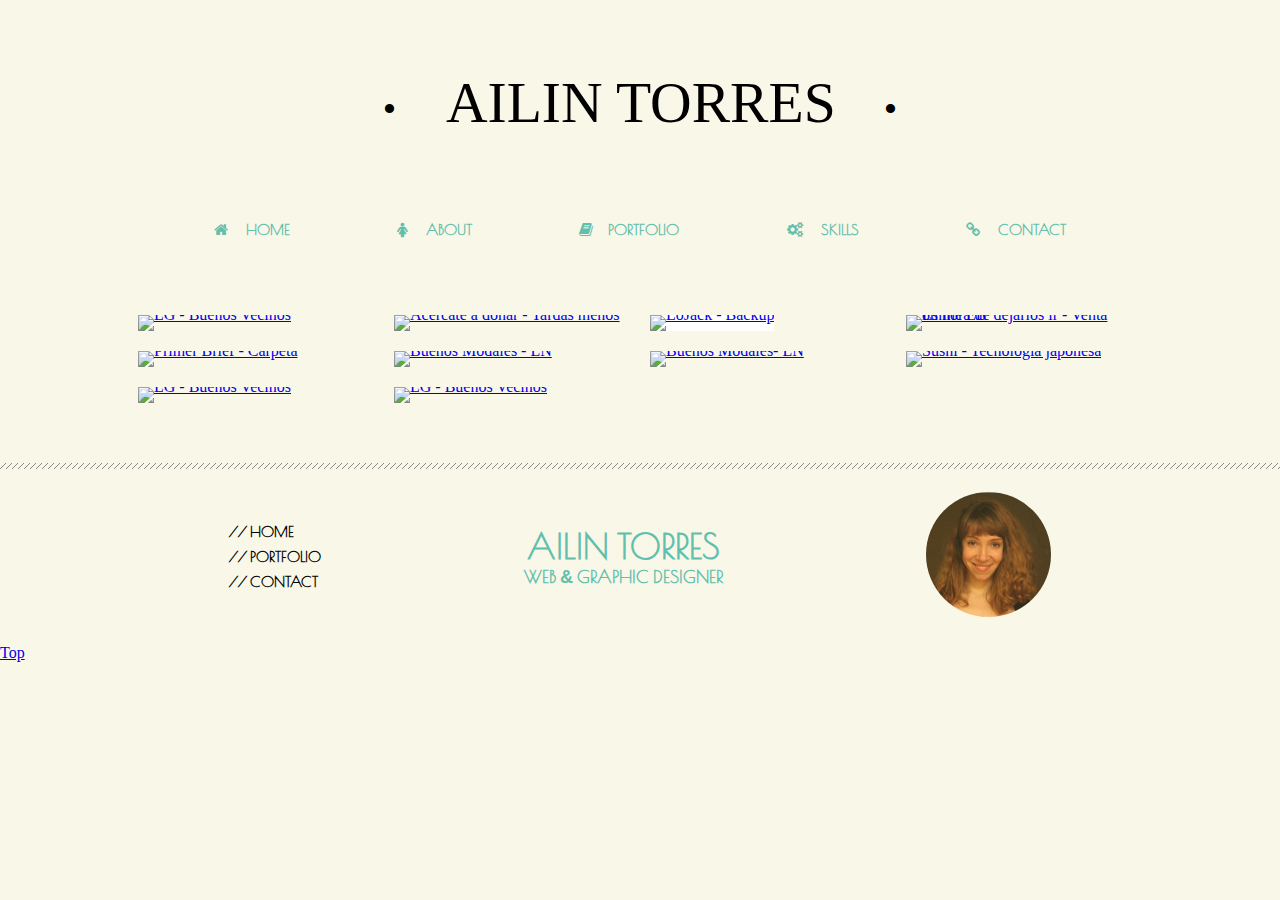
==== dap.html @ cf3fdf06 "modificaciones 1:30 am" ====
<!DOCTYPE html>
<html>
	<head>
		<meta charset="utf-8">
		<script type="text/javascript" src="https://code.jquery.com/jquery-3.3.1.min.js" integrity="sha256-FgpCb/KJQlLNfOu91ta32o/NMZxltwRo8QtmkMRdAu8=" crossorigin="anonymous"></script>
		<link rel="stylesheet" href="font-awesome/css/font-awesome.min.css">
		<link rel="shortcut icon" href="a.ico">
		<link href="https://fonts.googleapis.com/css?family=Poiret+One|Old+Standard+TT" rel="stylesheet">
		<link rel="stylesheet" type="text/css" href="style-arrow.css">
		<link rel="stylesheet" type="text/css" href="style.css">
		<title> Ailin Torres </title>
	</head>
	<body>
		<h1 class="nombre"> <p id="puntito" >•</p> AILIN TORRES<p id="puntito"> </p><p id="puntitoB">•</p> </h1>
		<nav>
			<ul>
				<li><a href="index.html"><i class="fa fa-home" aria-hidden="true"></i> HOME </a></li>
				<li><a href="index.html#about"><i class="fa fa-female" aria-hidden="true"></i> ABOUT </a></li>
				<li><a href="index.html#portfolio"><i class="fa fa-book" aria-hidden="true"></i>PORTFOLIO</a></li>
				<li><a href="index.html#skills"><i class="fa fa-gears aria-hidden="true"></i> SKILLS</a></li>
				<li><a href="contact.html"><i class="fa fa-link" aria-hidden="true"></i> CONTACT</a></li>
			</ul>
		</nav>
		<!--<div id="container-trabajos">
						<img src="">
		</div>-->
		<section id="photos">
			<a href="#" onclick="showHide(event,'uno')"><img src="im/ads/LG-Vecinos1.png" alt="LG - Buenos Vecinos"></a>
			<div class="popup" id="uno">
				<div><button>x</button><img src="im/ads/LG-Vecinos1.png"></div>
			</div>
			<a href="#" onclick="showHide(event,'dos')"><img src="im/ads/PB-Carpeta.png" alt="Primer Brief - Carpeta"></a>
			<div class="popup" id="dos">
				<div><button>x</button><img src="im/ads/PB-Carpeta.png"></div>
			</div>
			<a href="#" onclick="showHide(event,'tres')"><img src="im/ads/LG-Vecinos2.png" alt="LG - Buenos Vecinos"> </a>
			<div class="popup" id="tres">
				<a href="#"><button>x</button><img src="im/ads/LG-Vecinos2.png"></a>
			</div>
			<a href="#" onclick="showHide(event,'cuatro')"><img src="im/ads/CR-Tardasmenos.png" alt=" Acercate a donar - Tardas menos"></a>
			<div class="popup" id="cuatro">
				<a href="#"><button>x</button><img src="im/ads/CR-Tardasmenos.png"></a>
			</div>
			<a href="#" onclick="showHide(event,'cinco')"><img src="im/ads/BuenosModales-Delantera.png" alt="Buenos Modales - LN"></a>
			<div class="popup" id="cinco">
				<div><button>x</button><img src="im/ads/BuenosModales-Delantera.png""></div>
			</div>
			<a href="#" onclick="showHide(event,'seis')"><img src="im/ads/LG-Vecinos3.png" alt="LG - Buenos Vecinos"></a>
			<div class="popup" id="seis">
				<a href="#"><button>x</button><img src="im/ads/LG-Vecinos3.png"></a>
			</div>

			<a href="#" onclick="showHide(event,'siete')"><img src="im/ads/LoJack-BackUp.png" alt="LoJack - Backup" style="background-color: white;"></a>
			<div class="popup" id="siete" style="width: 65%;left: 10%; right: 10%; top:15%;">
				<a href="#"><button>x</button><img src="im/ads/LoJack-BackUp.png"></a>
			</div>

			<a href="#" onclick="showHide(event,'ocho')"><img src="im/ads/BuenosModales-retaguardia.png" alt="Buenos Modales- LN"></a>
			<div class="popup" id="ocho">
				<a href="#"><button>x</button><img src="im/ads/BuenosModales-retaguardia.png"></a>
			</div>


			<a href="#" onclick="showHide(event,'nueve')"><img src="im/ads/EB-Eshora.png" alt="Es hora de dejarlos ir - Venta online EB"></a>
			<div class="popup" id="nueve">
				<a href="#"><button>x</button><img src="im/ads/Eb-Eshora.png"></a>
			</div>
			<a href="#" onclick="showHide(event,'diez')"><img src="im/ads/Sushi-TecnologiaJaponesa.png" alt="Sushi - Tecnologia japonesa"></a>
			<div class="popup" id="diez">
				<a href="#"><button>x</button><img src="im/ads/Sushi-TecnologiaJaponesa.png"></a>
			</div>
		


<!-- 
LG-Vecinos1.jpg
PB-Carpeta.jpg
BuenosModales-Delantera.jpg
LG-Vecinos2.jpg
CruzRoja-Tardasmenos.jpg
BuenosModales-retaguardia.jpg 
LG-Vecinos3.jpg
LoJack-BackUp.jpg
Ebay-Eshora.jpg
SushiPop-Tecnologia.jpg -->


		</section>
		<script type="text/javascript">
			var getElement = function(id) {
				return document.getElementById(id);
			}
			var showHide = function(event, id) {
				getElement(id).style.display ='block';
				event.stopPropagation();
			
				//http://jsfiddle.net/S5ftb/
				$( document ).on( 'keydown', function ( e ) {
					if ( e.keyCode === 27 ) {
					getElement(id).style.display ='none';
					}
				});
				$( document ).on( 'click', function ( e ) {
					getElement(id).style.display ='none';
				if ( $( e.target ).closest(getElement(id)).length !=0.5) {
				}
			});
			}
		</script>
		<hr>
		<footer>
			<ul>
				<li><a href="index.html">// HOME </a></li>
				<li><a href="#portfolio">// PORTFOLIO</a></li>
				<li><a href="contact.html">// CONTACT</a></li>
			</ul>
			<div id="footer-sign">
				<h3>AILIN TORRES</h3>
				<h2>WEB <p id="y">&</p> GRAPHIC DESIGNER</h2>
			</div>
			<div id="foto">
				<img src="cv3.png">
			</div>
		</footer>
	<a href="#0" class="cd-top js-cd-top">Top</a>
	<script src="js/main.js"></script> 
	</body>
</html>
---- style.css ----
*{
    margin:0 auto;
}
html{
       background-color: #F9f7e8;
}
.nombre{
    font-size: 4.5vw;
    font-family: 'old Standard tt';
    text-align: center;
    margin:70px;
    font-weight: normal
}
#puntito{
    letter-spacing: 3vw;
}
#puntitoB, #puntito{
    display: inline;
    font-size: 3vw;
}
nav a:before, nav a:after{
    position: absolute; /*copiado*/
    color:silver;
    opacity: 0;
    font-size: 20px;
    top: 7px;
    transition: 0.4s;
}
nav a:before{ /*copiado*/
    content: '[';
    left: -5px;
    transform: translateX(10px);
    font-size: 25px;
}
nav a:after{ /*copiado*/
    content: ']';
    right: -5px;
    transform: translateX(-10px);
    font-size: 25px;
}
nav a:hover:before, nav a:hover:after{ /*copiado*/
    opacity: 1;
    transform: translateX(0px);
}
nav ul{
	width:75%;
	height:50px;
	margin-top:25px;
	padding:0px;
	display:flex;
    justify-content: center;
	align-items: center;
    list-style-type:none;
}
li a/*, #skills-bars*/, .column li{ 	
	padding: 10px 10px;/*copiado*/
    position: relative;/*copiado*/
	text-decoration: none;
    list-style-type:none;
	font-family: 'Poiret One', cursive;
    font-size: 15px;
    font-weight: bold;
	color: #61bfad;
}
i{
    letter-spacing: 15px;
}
@media (max-width: 700px) {
li i::before{
    display:none;
  }
}
@media (max-width: 500px) {
.nombre{
    margin-bottom: 2.5vw;
    }
nav ul{
     margin-top: 2.5vw;
     margin-bottom: 2.5vw;
    }
nav li a{
    font-size: 2.5vw;
    }
}

#portfolio{
    width: 80%;
    display: flex;
    flex-wrap:wrap;
    margin-top: 50px;
    justify-content: center;
}
#portfolio a{
    width:28%; /*el link ocupa el 30% del container "portfolio"*/
    margin:5px; /*dejar*/
}
article{
    width: 100%;/*la imagen ocupa el 100% del link, que a su vez es el 30% del contenedor*/
    height: 100%;
    position: relative;
    background:silver; /*http://jsfiddle.net/4Dfpm/*/
    justify-content: flex-start; 
}
img{
    width: 100%; /*la imagen ocupa el 100% de width y height del article*/
    height: 100%;
}
article:hover{
    transform:scale(1.01); /*se tiene que escalar todo el cuadrado y no solo la imagen*/
    transition:1s; 
}
article:hover img{
    opacity:0.2;
    transition:1s; 
}
.overlay {
    position: absolute;
    top:0; bottom: 0; left:0; right:0;
    height: 100%;
    width: 100%;
    opacity: 0;
    transition: .13s ease;
}
 article:hover .overlay{
    opacity: 1;
}
.texto-hover {
    color: white;
    font:  4vw 'Old Standard TT',bold, sans-serif;
    position: absolute;
    line-height: 4vw;
    top: 80%;
    left: 50%;
    transform: translate(-50%, -50%);
    text-align: center;
    opacity: 0;
   transition: 0.5s ease-in-out;
}
 article:hover .texto-hover {
    opacity: 1;
}
#more{
    width: 80%;
    display: flex;
    margin-top: 5px;
    justify-content: center;
}
#more a{
    width: 85.6% /*revisar*/
}
.more{
    top: 60%;
    left: 50%;
}
#article-more{
    background:darkgrey;
}
hr{
    margin-top: 50px;
    height: 6px;
    background: url(img/hr.png) repeat-x 0 0;
    border: 0; 
}
.about-skills, #footer-sign{
    font-family: 'Poiret One', cursive;
    font-size: 30px;
    font-weight: bold;
    color: #61bfad;
    text-align: center;
}
.about-skills, #about-skills-text{
    width: 67.2%; /*28%x3=84% ocupan las tres imagenes. 
    eso es a 100 lo que 67.2 a 80% que es el total de mi width*/
    margin-top:25px;
    font-size: 40px;
    text-align: left;
}
#about-skills-text{
    font-size: 1.75vw;
    font-family:  'Tajawal';
    color: #61bfad;/*color: #ff8b8b;*/
    line-height: 2.4vw;
}
@media (max-width: 750px) {
    #about-skills-text{
    font-size: 12px;
    line-height: 12px;
    }
}
.pink{
    color: #ff8b8b;
}

.column {
    float: left;
    width: 25%;
    padding: 8px;
}
.column ul{
    padding:0;
}
.right{
    width: 25%;
    min-width: 110px;
}
.column li{
    color: #ff8b8b;
    font-size: 15px;
    letter-spacing: 1px;
    padding:0;
    padding-top: 10px;
    min-width: 120px;
}

.row:after {
    content: "";
    display: table;
    clear: both;/*  borrar el float despues de las columnas */
}
.row{
    width: 67.2%;
    margin-top: 25px;
    min-width: 230px;
}
span{
    height: 11px;
    width: 11px;
    border: 2px solid #ff8b8b;
    display: inline-block;
    border-radius: 50%;
    margin: 0px 0px 0px 9px;
    text-align: center;
    background-color:#ff8b8b ;
    color: white;
    border-radius: 50%;
}

#span-empty{
    background-color: #F9f7e8;
}

footer{
    width: 80%;
    display: flex;
    justify-content: center;
    align-items: center;
    margin-top: 20px;
    margin-bottom: 20px;
}
footer ul{
    /*background-color: /*#b22a47;#bea1a5; #e54b4b; eeb200 */
    list-style-type:none;
    padding: 0;
    padding-top: 30px;
    padding-bottom: 30px;
    display:flex;
    flex-direction: column;
    justify-content: space-around;
}
footer li{
    margin: 0;
}
footer li a{
    color: black;
    padding: 0;
    margin:0;
    line-height: 25px;
}
footer li a:hover{
    color: #ff8b8b;
}
h2{
    font-size: 18px;
}
@media (max-width: 650px) {
h3{
    font-size: 28px;
    }
h2{
    font-size: 13px;
    }
}
@media (max-width: 500px) {
footer ul li{
    display: none;
    }
}

#y{
    font-family: arial;
    display: inline;
}
#foto img{
    width: 125px;
    border-radius: 50%;
}


#photos {
  /* Prevent vertical gaps */
  /*https://css-tricks.com/seamless-responsive-photo-grid/*/
  line-height: 0;
  -webkit-column-count: 4;
  -webkit-column-gap:   0px;
  -moz-column-count:    4;
  -moz-column-gap:      0px;
  column-count:         4;
  column-gap:           0px; 
  width: 80%; 
  margin-top: 50px;
}

#photos img {
  /* Just in case there are inline attributes */
  width: 100% !important;
  height: auto !important;
  margin:10px;
}

@media (max-width: 1200px) {
  #photos {
  -moz-column-count:    4;
  -webkit-column-count: 4;
  column-count:         4;
  }
}
@media (max-width: 1000px) {
  #photos {
  -moz-column-count:    3;
  -webkit-column-count: 3;
  column-count:         3;
  }
}
@media (max-width: 800px) {
  #photos {
  -moz-column-count:    2;
  -webkit-column-count: 2;
  column-count:         2;
  }
}
@media (max-width: 400px) {
  #photos {
  -moz-column-count:    1;
  -webkit-column-count: 1;
  column-count:         1;
  }
}


/**/
.popup {
    display: none;
    position: absolute;
    padding: 10px 35px 20px 20px;
    width: 40%;
    left: 25%;
    right: 25%;
    top: 20%;
    background: #FFF;
    z-index: 20;
    text-align: right;
}

.popup img{
    padding-top:10px;
}
.popup::before  {
    position: absolute;
    content: "";
    top: 0;
    left: 0;
    bottom: 0;
    right: 0;
    background: #FFF;
    z-index: -1;
}

.popup::after {
    position: fixed;
    content: "";
    top: 0;
    left: 0;
    bottom: 0;
    right: 0;
    background: rgba(0,0,0,0.6);
    z-index: -2;
}
button{
    background: #61bfad;
    background-image: linear-gradient(#bababa, #ababab);
    border-radius: 28px;
    border:none;
    font-family: Arial;
    color: #ffffff;
    font-size: 15px;
    padding: 5px 10px 5px 10px;
    text-decoration: none;
}
button:hover {
    background: #bababa;
    background-image: linear-gradient( #61bfad, #6dd1bd);
    text-decoration: none;
}

.sec{
    display: none; /*ocultar número*/
}
.sec:target{
    display: block;
}

#data{
    margin-top: 100px;
    margin-bottom: 150px;
}
#data, #data a{
    text-align: center;
    font-family:'Poiret One';
    font-size: 25px;
    color:#ff8b8b;
    font-weight: bold;
    letter-spacing: 1.5px;
    line-height: 50px;
    text-decoration: none;
    display: block;
}
#data a:hover{
    color: #EECD65;
}
@media (max-width: 520px) {
    #data, #data a{
        font-size: 19px;
        line-height: 50px;
    }
    #data{
        margin:60px;
    }
}
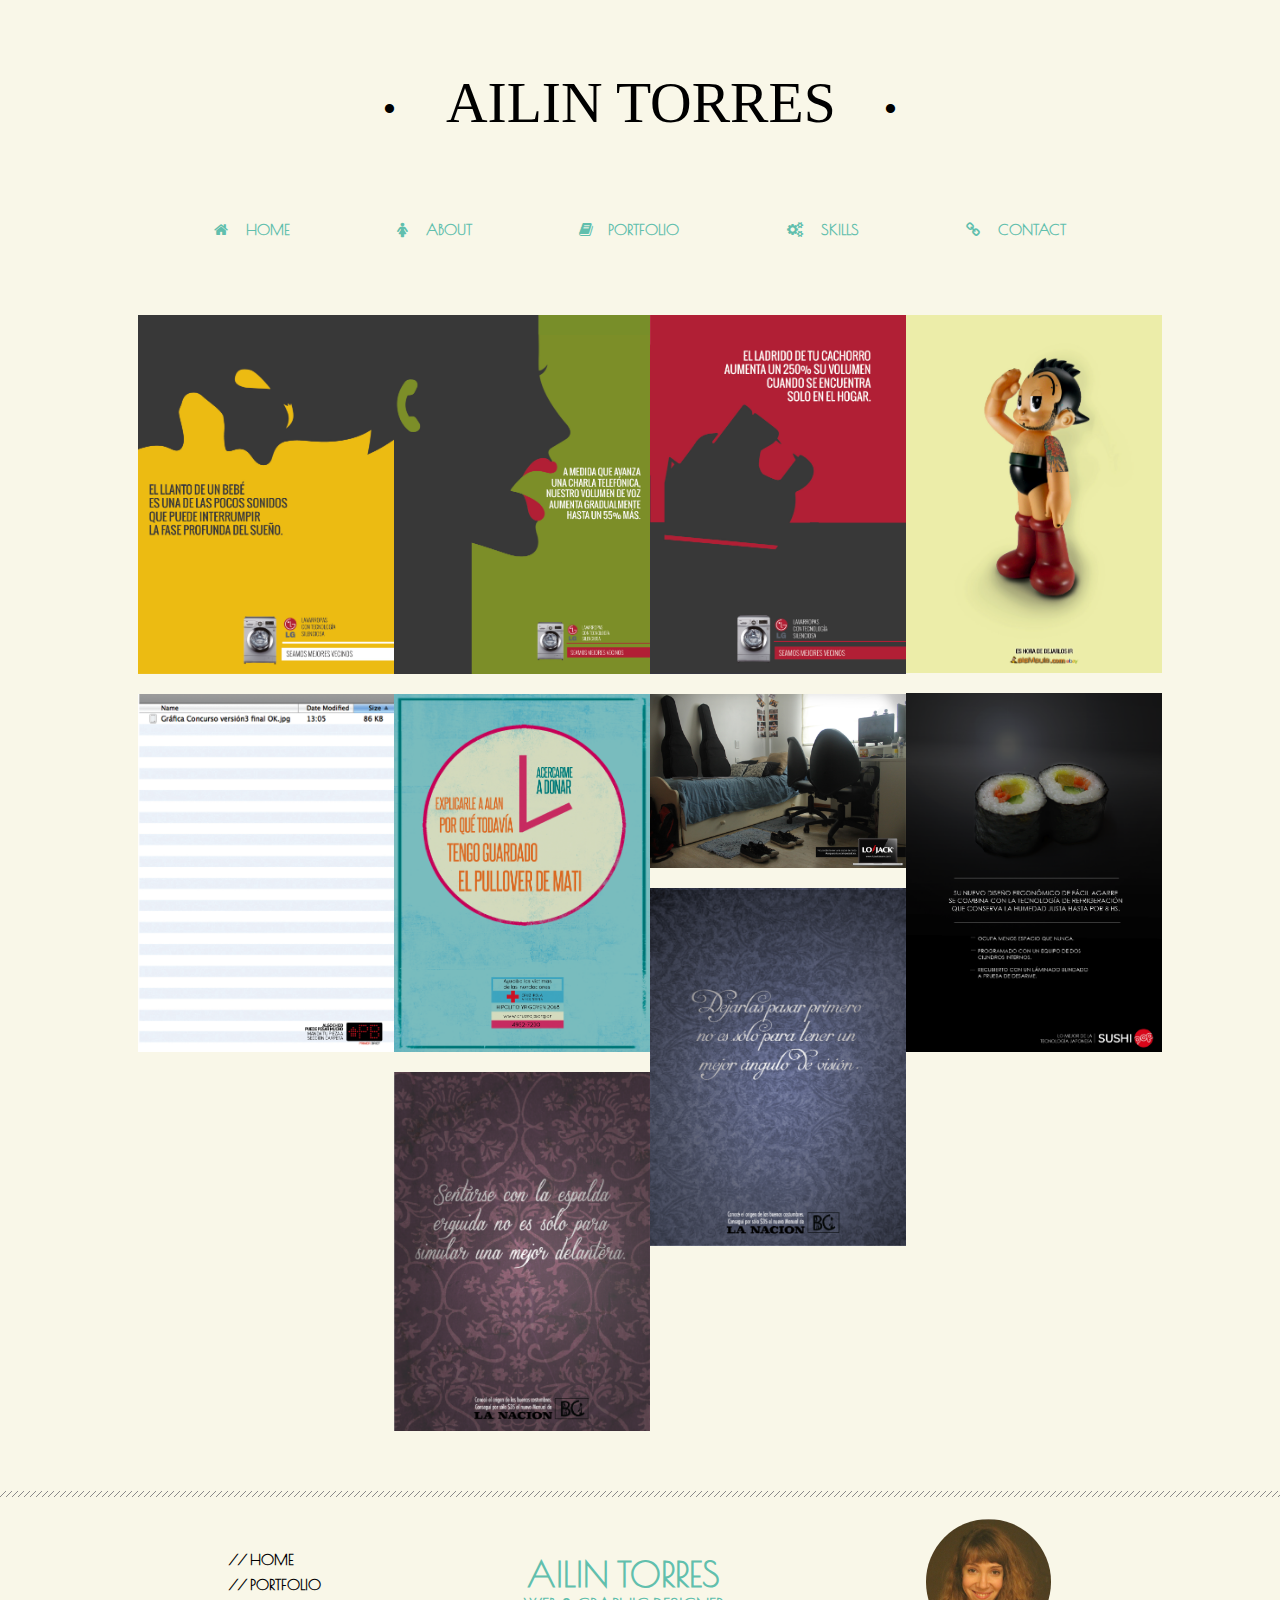
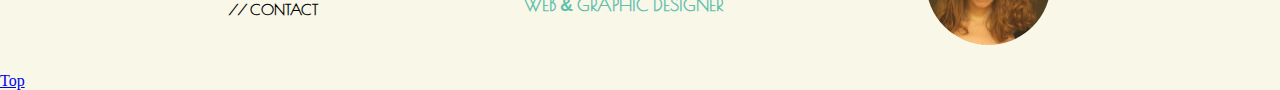
==== commit f6cac028: "ads por dap" ====
--- a/dap.html
+++ b/dap.html
@@ -25,49 +25,49 @@
 						<img src="">
 		</div>-->
 		<section id="photos">
-			<a href="#" onclick="showHide(event,'uno')"><img src="im/ads/LG-Vecinos1.png" alt="LG - Buenos Vecinos"></a>
+			<a href="#" onclick="showHide(event,'uno')"><img src="im/dap/LG-Vecinos1.png" alt="LG - Buenos Vecinos"></a>
 			<div class="popup" id="uno">
-				<div><button>x</button><img src="im/ads/LG-Vecinos1.png"></div>
+				<div><button>x</button><img src="im/dap/LG-Vecinos1.png"></div>
 			</div>
-			<a href="#" onclick="showHide(event,'dos')"><img src="im/ads/PB-Carpeta.png" alt="Primer Brief - Carpeta"></a>
+			<a href="#" onclick="showHide(event,'dos')"><img src="im/dap/PB-Carpeta.png" alt="Primer Brief - Carpeta"></a>
 			<div class="popup" id="dos">
-				<div><button>x</button><img src="im/ads/PB-Carpeta.png"></div>
+				<div><button>x</button><img src="im/dap/PB-Carpeta.png"></div>
 			</div>
-			<a href="#" onclick="showHide(event,'tres')"><img src="im/ads/LG-Vecinos2.png" alt="LG - Buenos Vecinos"> </a>
+			<a href="#" onclick="showHide(event,'tres')"><img src="im/dap/LG-Vecinos2.png" alt="LG - Buenos Vecinos"> </a>
 			<div class="popup" id="tres">
-				<a href="#"><button>x</button><img src="im/ads/LG-Vecinos2.png"></a>
+				<a href="#"><button>x</button><img src="im/dap/LG-Vecinos2.png"></a>
 			</div>
-			<a href="#" onclick="showHide(event,'cuatro')"><img src="im/ads/CR-Tardasmenos.png" alt=" Acercate a donar - Tardas menos"></a>
+			<a href="#" onclick="showHide(event,'cuatro')"><img src="im/dap/1.png" alt=" Acercate a donar - Tardas menos"></a>
 			<div class="popup" id="cuatro">
-				<a href="#"><button>x</button><img src="im/ads/CR-Tardasmenos.png"></a>
+				<a href="#"><button>x</button><img src="im/dap/1.png"></a>
 			</div>
-			<a href="#" onclick="showHide(event,'cinco')"><img src="im/ads/BuenosModales-Delantera.png" alt="Buenos Modales - LN"></a>
+			<a href="#" onclick="showHide(event,'cinco')"><img src="im/dap/BuenosModales-Delantera.png" alt="Buenos Modales - LN"></a>
 			<div class="popup" id="cinco">
-				<div><button>x</button><img src="im/ads/BuenosModales-Delantera.png""></div>
+				<div><button>x</button><img src="im/dap/BuenosModales-Delantera.png""></div>
 			</div>
-			<a href="#" onclick="showHide(event,'seis')"><img src="im/ads/LG-Vecinos3.png" alt="LG - Buenos Vecinos"></a>
+			<a href="#" onclick="showHide(event,'seis')"><img src="im/dap/LG-Vecinos3.png" alt="LG - Buenos Vecinos"></a>
 			<div class="popup" id="seis">
-				<a href="#"><button>x</button><img src="im/ads/LG-Vecinos3.png"></a>
+				<a href="#"><button>x</button><img src="im/dap/LG-Vecinos3.png"></a>
 			</div>
 
-			<a href="#" onclick="showHide(event,'siete')"><img src="im/ads/LoJack-BackUp.png" alt="LoJack - Backup" style="background-color: white;"></a>
+			<a href="#" onclick="showHide(event,'siete')"><img src="im/dap/LoJack-BackUp.png" alt="LoJack - Backup" style="background-color: white;"></a>
 			<div class="popup" id="siete" style="width: 65%;left: 10%; right: 10%; top:15%;">
-				<a href="#"><button>x</button><img src="im/ads/LoJack-BackUp.png"></a>
+				<a href="#"><button>x</button><img src="im/dap/LoJack-BackUp.png"></a>
 			</div>
 
-			<a href="#" onclick="showHide(event,'ocho')"><img src="im/ads/BuenosModales-retaguardia.png" alt="Buenos Modales- LN"></a>
+			<a href="#" onclick="showHide(event,'ocho')"><img src="im/dap/BuenosModales-retaguardia.png" alt="Buenos Modales- LN"></a>
 			<div class="popup" id="ocho">
-				<a href="#"><button>x</button><img src="im/ads/BuenosModales-retaguardia.png"></a>
+				<a href="#"><button>x</button><img src="im/dap/BuenosModales-retaguardia.png"></a>
 			</div>
 
 
-			<a href="#" onclick="showHide(event,'nueve')"><img src="im/ads/EB-Eshora.png" alt="Es hora de dejarlos ir - Venta online EB"></a>
+			<a href="#" onclick="showHide(event,'nueve')"><img src="im/dap/2.png" alt="Es hora de dejarlos ir - Venta online EB"></a>
 			<div class="popup" id="nueve">
-				<a href="#"><button>x</button><img src="im/ads/Eb-Eshora.png"></a>
+				<a href="#"><button>x</button><img src="im/dap/2.png"></a>
 			</div>
-			<a href="#" onclick="showHide(event,'diez')"><img src="im/ads/Sushi-TecnologiaJaponesa.png" alt="Sushi - Tecnologia japonesa"></a>
+			<a href="#" onclick="showHide(event,'diez')"><img src="im/dap/3.png" alt="Sushi - Tecnologia japonesa"></a>
 			<div class="popup" id="diez">
-				<a href="#"><button>x</button><img src="im/ads/Sushi-TecnologiaJaponesa.png"></a>
+				<a href="#"><button>x</button><img src="im/dap/3.png"></a>
 			</div>
 		
 
